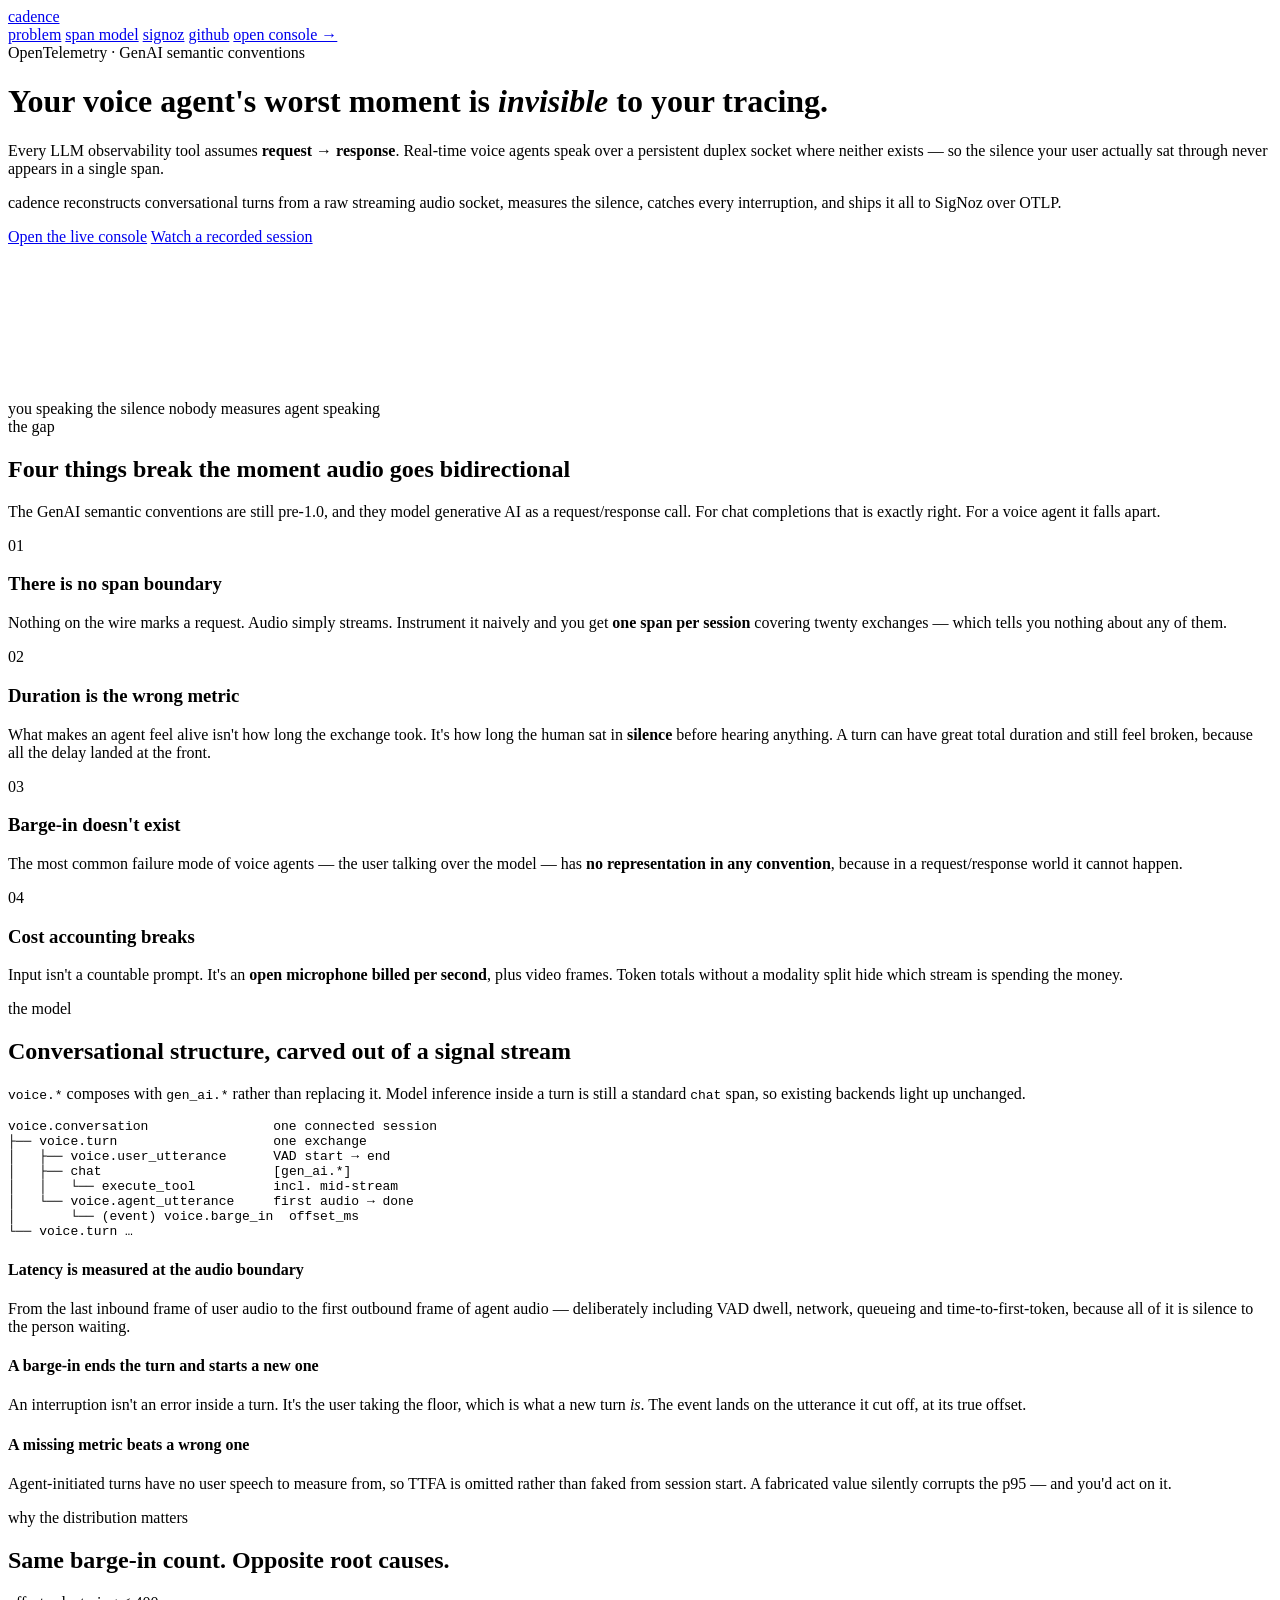
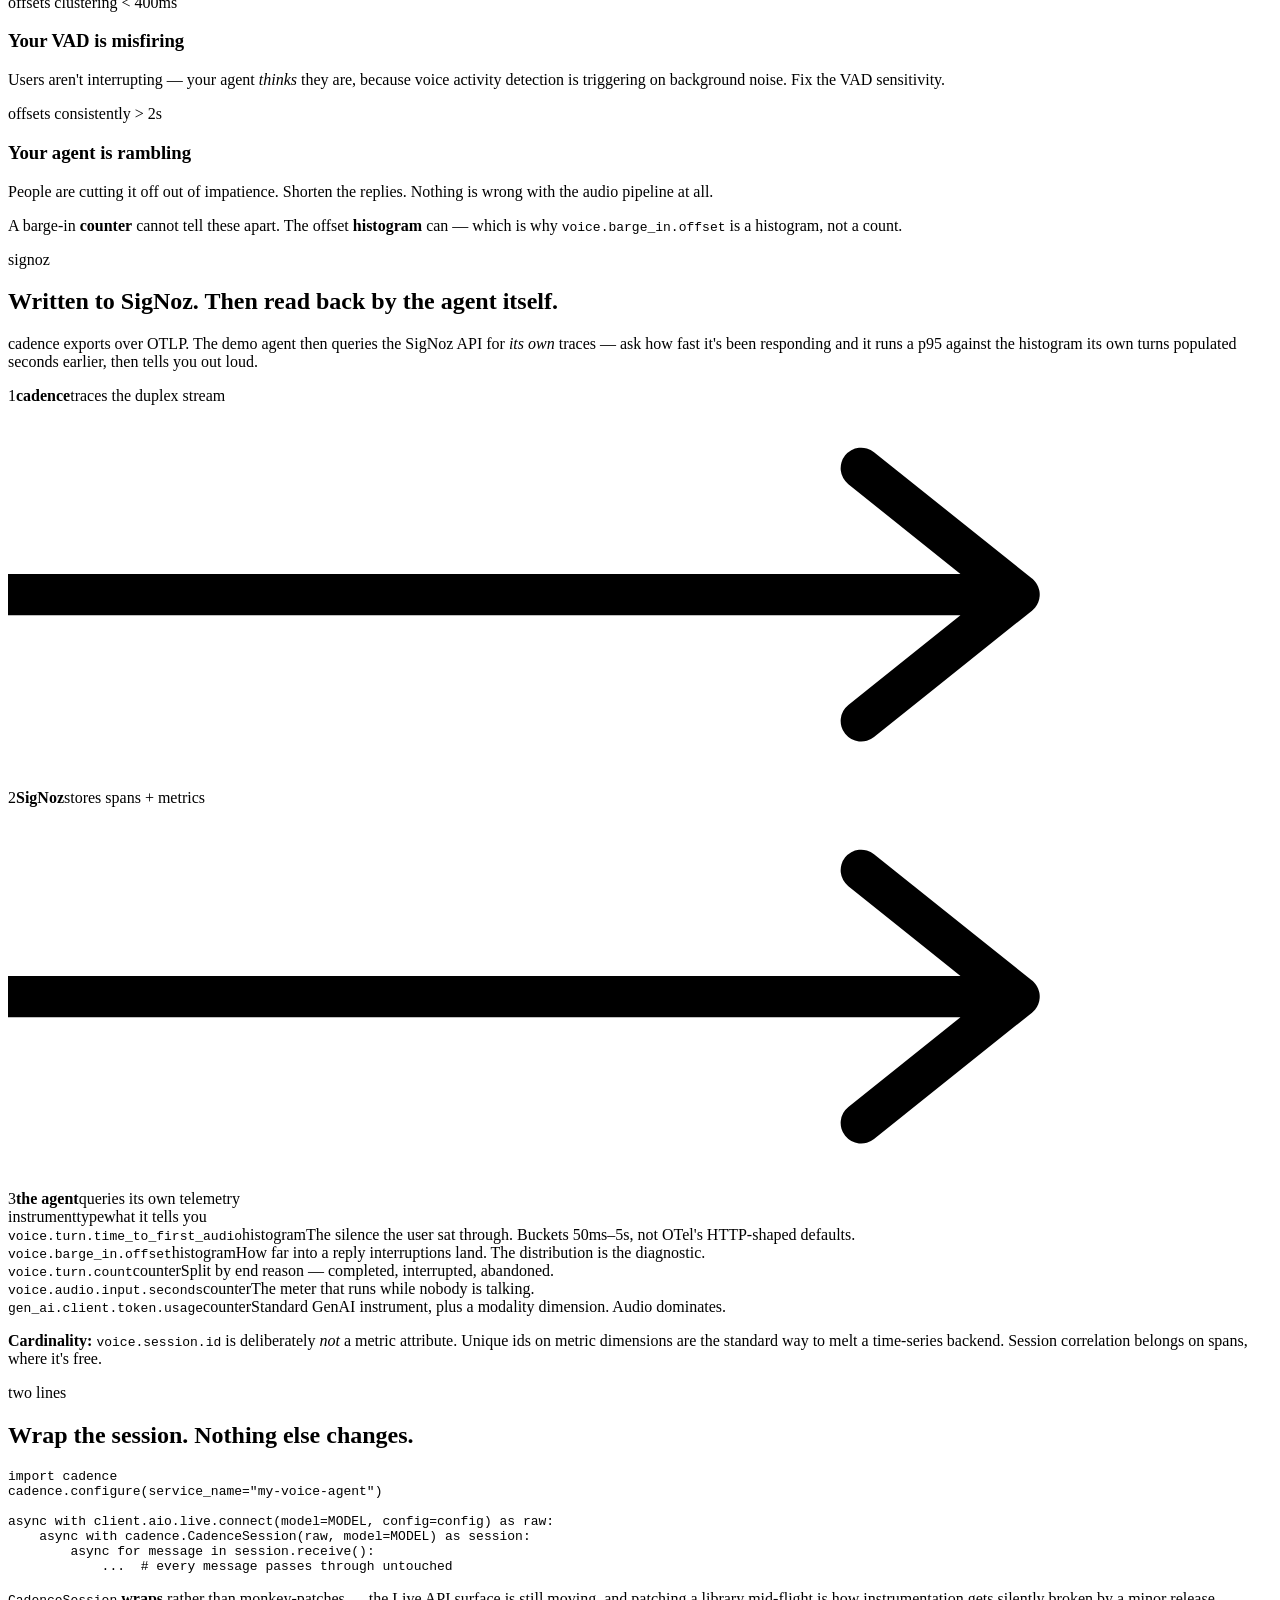
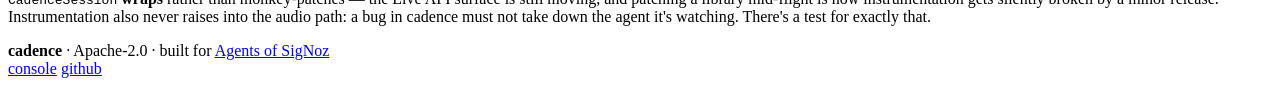
==== app/static/landing.html @ a6b7bd22 "Add landing page, Dockerfile, and blog draft The console alone gave a visitor no way to understand w" ====
<!doctype html>
<html lang="en">
<head>
  <meta charset="utf-8" />
  <meta name="viewport" content="width=device-width, initial-scale=1" />
  <title>Cadence — observability for real-time voice agents</title>
  <meta name="description" content="OpenTelemetry instrumentation for real-time, full-duplex voice agents. Turn boundaries, time-to-first-audio, and barge-in — traced to SigNoz." />
  <link rel="preconnect" href="https://fonts.googleapis.com" />
  <link rel="preconnect" href="https://fonts.gstatic.com" crossorigin />
  <link href="https://fonts.googleapis.com/css2?family=Inter:wght@400;500;600;700;800&family=JetBrains+Mono:wght@400;500;700&display=swap" rel="stylesheet" />
  <link rel="stylesheet" href="/static/css/landing.css" />
</head>
<body>
<div class="grain" aria-hidden="true"></div>

<nav class="nav">
  <a class="brand" href="/">
    <span class="mark" aria-hidden="true"></span>
    <span class="wordmark">cadence</span>
  </a>
  <div class="nav-links">
    <a href="#problem">problem</a>
    <a href="#model">span model</a>
    <a href="#signoz">signoz</a>
    <a href="https://github.com/preethamresearch/cadence" target="_blank" rel="noopener">github</a>
    <a class="cta" href="/console">open console →</a>
  </div>
</nav>

<!-- ── hero ─────────────────────────────────────────────── -->
<header class="hero">
  <div class="hero-copy">
    <span class="eyebrow">OpenTelemetry · GenAI semantic conventions</span>
    <h1>Your voice agent's worst moment is <em>invisible</em> to your tracing.</h1>
    <p class="lede">
      Every LLM observability tool assumes <b>request → response</b>. Real-time
      voice agents speak over a persistent duplex socket where neither exists —
      so the silence your user actually sat through never appears in a single span.
    </p>
    <p class="sub">
      cadence reconstructs conversational turns from a raw streaming audio
      socket, measures the silence, catches every interruption, and ships it
      all to SigNoz over OTLP.
    </p>
    <div class="hero-actions">
      <a class="btn primary" href="/console">Open the live console</a>
      <a class="btn ghost" href="/console?replay=1">Watch a recorded session</a>
    </div>
  </div>

  <div class="hero-visual">
    <canvas id="hero-ribbon" aria-hidden="true"></canvas>
    <div class="hero-annotations">
      <span class="ann user">you speaking</span>
      <span class="ann gap">the silence nobody measures</span>
      <span class="ann agent">agent speaking</span>
    </div>
  </div>
</header>

<!-- ── the problem ──────────────────────────────────────── -->
<section class="band" id="problem">
  <div class="band-head">
    <span class="kicker">the gap</span>
    <h2>Four things break the moment audio goes bidirectional</h2>
    <p>
      The GenAI semantic conventions are still pre-1.0, and they model
      generative AI as a request/response call. For chat completions that is
      exactly right. For a voice agent it falls apart.
    </p>
  </div>

  <div class="cards">
    <article class="card">
      <span class="card-n">01</span>
      <h3>There is no span boundary</h3>
      <p>
        Nothing on the wire marks a request. Audio simply streams. Instrument it
        naively and you get <b>one span per session</b> covering twenty
        exchanges — which tells you nothing about any of them.
      </p>
    </article>
    <article class="card">
      <span class="card-n">02</span>
      <h3>Duration is the wrong metric</h3>
      <p>
        What makes an agent feel alive isn't how long the exchange took. It's how
        long the human sat in <b>silence</b> before hearing anything. A turn can
        have great total duration and still feel broken, because all the delay
        landed at the front.
      </p>
    </article>
    <article class="card">
      <span class="card-n">03</span>
      <h3>Barge-in doesn't exist</h3>
      <p>
        The most common failure mode of voice agents — the user talking over the
        model — has <b>no representation in any convention</b>, because in a
        request/response world it cannot happen.
      </p>
    </article>
    <article class="card">
      <span class="card-n">04</span>
      <h3>Cost accounting breaks</h3>
      <p>
        Input isn't a countable prompt. It's an <b>open microphone billed per
        second</b>, plus video frames. Token totals without a modality split hide
        which stream is spending the money.
      </p>
    </article>
  </div>
</section>

<!-- ── span model ───────────────────────────────────────── -->
<section class="band alt" id="model">
  <div class="band-head">
    <span class="kicker">the model</span>
    <h2>Conversational structure, carved out of a signal stream</h2>
    <p>
      <code>voice.*</code> composes with <code>gen_ai.*</code> rather than
      replacing it. Model inference inside a turn is still a standard
      <code>chat</code> span, so existing backends light up unchanged.
    </p>
  </div>

  <div class="model-grid">
    <pre class="tree"><span class="t-root">voice.conversation</span>                <span class="t-c">one connected session</span>
├── <span class="t-turn">voice.turn</span>                    <span class="t-c">one exchange</span>
│   ├── <span class="t-user">voice.user_utterance</span>      <span class="t-c">VAD start → end</span>
│   ├── <span class="t-chat">chat</span>                      <span class="t-c">[gen_ai.*]</span>
│   │   └── <span class="t-chat">execute_tool</span>          <span class="t-c">incl. mid-stream</span>
│   └── <span class="t-agent">voice.agent_utterance</span>     <span class="t-c">first audio → done</span>
│       └── <span class="t-barge">(event) voice.barge_in</span>  <span class="t-c">offset_ms</span>
└── <span class="t-turn">voice.turn</span> …</pre>

    <div class="decisions">
      <div class="decision">
        <h4>Latency is measured at the audio boundary</h4>
        <p>
          From the last inbound frame of user audio to the first outbound frame
          of agent audio — deliberately including VAD dwell, network, queueing
          and time-to-first-token, because all of it is silence to the person
          waiting.
        </p>
      </div>
      <div class="decision">
        <h4>A barge-in ends the turn and starts a new one</h4>
        <p>
          An interruption isn't an error inside a turn. It's the user taking the
          floor, which is what a new turn <em>is</em>. The event lands on the
          utterance it cut off, at its true offset.
        </p>
      </div>
      <div class="decision">
        <h4>A missing metric beats a wrong one</h4>
        <p>
          Agent-initiated turns have no user speech to measure from, so TTFA is
          omitted rather than faked from session start. A fabricated value
          silently corrupts the p95 — and you'd act on it.
        </p>
      </div>
    </div>
  </div>
</section>

<!-- ── diagnostic ───────────────────────────────────────── -->
<section class="band" id="diagnostic">
  <div class="band-head">
    <span class="kicker">why the distribution matters</span>
    <h2>Same barge-in count. Opposite root causes.</h2>
  </div>
  <div class="split">
    <div class="split-half low">
      <span class="split-tag">offsets clustering &lt; 400ms</span>
      <h3>Your VAD is misfiring</h3>
      <p>
        Users aren't interrupting — your agent <em>thinks</em> they are, because
        voice activity detection is triggering on background noise. Fix the VAD
        sensitivity.
      </p>
    </div>
    <div class="split-half high">
      <span class="split-tag">offsets consistently &gt; 2s</span>
      <h3>Your agent is rambling</h3>
      <p>
        People are cutting it off out of impatience. Shorten the replies. Nothing
        is wrong with the audio pipeline at all.
      </p>
    </div>
  </div>
  <p class="split-note">
    A barge-in <b>counter</b> cannot tell these apart. The offset
    <b>histogram</b> can — which is why <code>voice.barge_in.offset</code> is a
    histogram, not a count.
  </p>
</section>

<!-- ── signoz ───────────────────────────────────────────── -->
<section class="band alt" id="signoz">
  <div class="band-head">
    <span class="kicker">signoz</span>
    <h2>Written to SigNoz. Then read back by the agent itself.</h2>
    <p>
      cadence exports over OTLP. The demo agent then queries the SigNoz API for
      <em>its own</em> traces — ask how fast it's been responding and it runs a
      p95 against the histogram its own turns populated seconds earlier, then
      tells you out loud.
    </p>
  </div>

  <div class="loop">
    <div class="loop-step"><span class="loop-n">1</span><b>cadence</b><span>traces the duplex stream</span></div>
    <svg class="loop-arrow" viewBox="0 0 40 12" aria-hidden="true"><path d="M0 6h32m0 0-5-4m5 4-5 4" stroke="currentColor" stroke-width="1.3" fill="none" stroke-linecap="round"/></svg>
    <div class="loop-step"><span class="loop-n">2</span><b>SigNoz</b><span>stores spans + metrics</span></div>
    <svg class="loop-arrow" viewBox="0 0 40 12" aria-hidden="true"><path d="M0 6h32m0 0-5-4m5 4-5 4" stroke="currentColor" stroke-width="1.3" fill="none" stroke-linecap="round"/></svg>
    <div class="loop-step"><span class="loop-n">3</span><b>the agent</b><span>queries its own telemetry</span></div>
  </div>

  <div class="metric-table">
    <div class="mt-head"><span>instrument</span><span>type</span><span>what it tells you</span></div>
    <div class="mt-row"><code>voice.turn.time_to_first_audio</code><span class="mt-t hist">histogram</span><span>The silence the user sat through. Buckets 50ms–5s, not OTel's HTTP-shaped defaults.</span></div>
    <div class="mt-row"><code>voice.barge_in.offset</code><span class="mt-t hist">histogram</span><span>How far into a reply interruptions land. The distribution is the diagnostic.</span></div>
    <div class="mt-row"><code>voice.turn.count</code><span class="mt-t ctr">counter</span><span>Split by end reason — completed, interrupted, abandoned.</span></div>
    <div class="mt-row"><code>voice.audio.input.seconds</code><span class="mt-t ctr">counter</span><span>The meter that runs while nobody is talking.</span></div>
    <div class="mt-row"><code>gen_ai.client.token.usage</code><span class="mt-t ctr">counter</span><span>Standard GenAI instrument, plus a modality dimension. Audio dominates.</span></div>
  </div>

  <p class="note">
    <b>Cardinality:</b> <code>voice.session.id</code> is deliberately <em>not</em>
    a metric attribute. Unique ids on metric dimensions are the standard way to
    melt a time-series backend. Session correlation belongs on spans, where it's free.
  </p>
</section>

<!-- ── quickstart ───────────────────────────────────────── -->
<section class="band" id="start">
  <div class="band-head">
    <span class="kicker">two lines</span>
    <h2>Wrap the session. Nothing else changes.</h2>
  </div>
  <pre class="code"><span class="c-k">import</span> cadence
cadence.configure(service_name=<span class="c-s">"my-voice-agent"</span>)

<span class="c-k">async with</span> client.aio.live.connect(model=MODEL, config=config) <span class="c-k">as</span> raw:
    <span class="c-k">async with</span> cadence.CadenceSession(raw, model=MODEL) <span class="c-k">as</span> session:
        <span class="c-k">async for</span> message <span class="c-k">in</span> session.receive():
            ...  <span class="c-c"># every message passes through untouched</span></pre>
  <p class="note">
    <code>CadenceSession</code> <b>wraps</b> rather than monkey-patches — the
    Live API surface is still moving, and patching a library mid-flight is how
    instrumentation gets silently broken by a minor release. Instrumentation
    also never raises into the audio path: a bug in cadence must not take down
    the agent it's watching. There's a test for exactly that.
  </p>
</section>

<footer class="foot">
  <div>
    <span class="mark small" aria-hidden="true"></span>
    <b>cadence</b> · Apache-2.0 ·
    built for <a href="https://www.wemakedevs.org/hackathons/signoz" target="_blank" rel="noopener">Agents of SigNoz</a>
  </div>
  <div class="foot-links">
    <a href="/console">console</a>
    <a href="https://github.com/preethamresearch/cadence" target="_blank" rel="noopener">github</a>
  </div>
</footer>

<script type="module" src="/static/js/landing.js"></script>
</body>
</html>
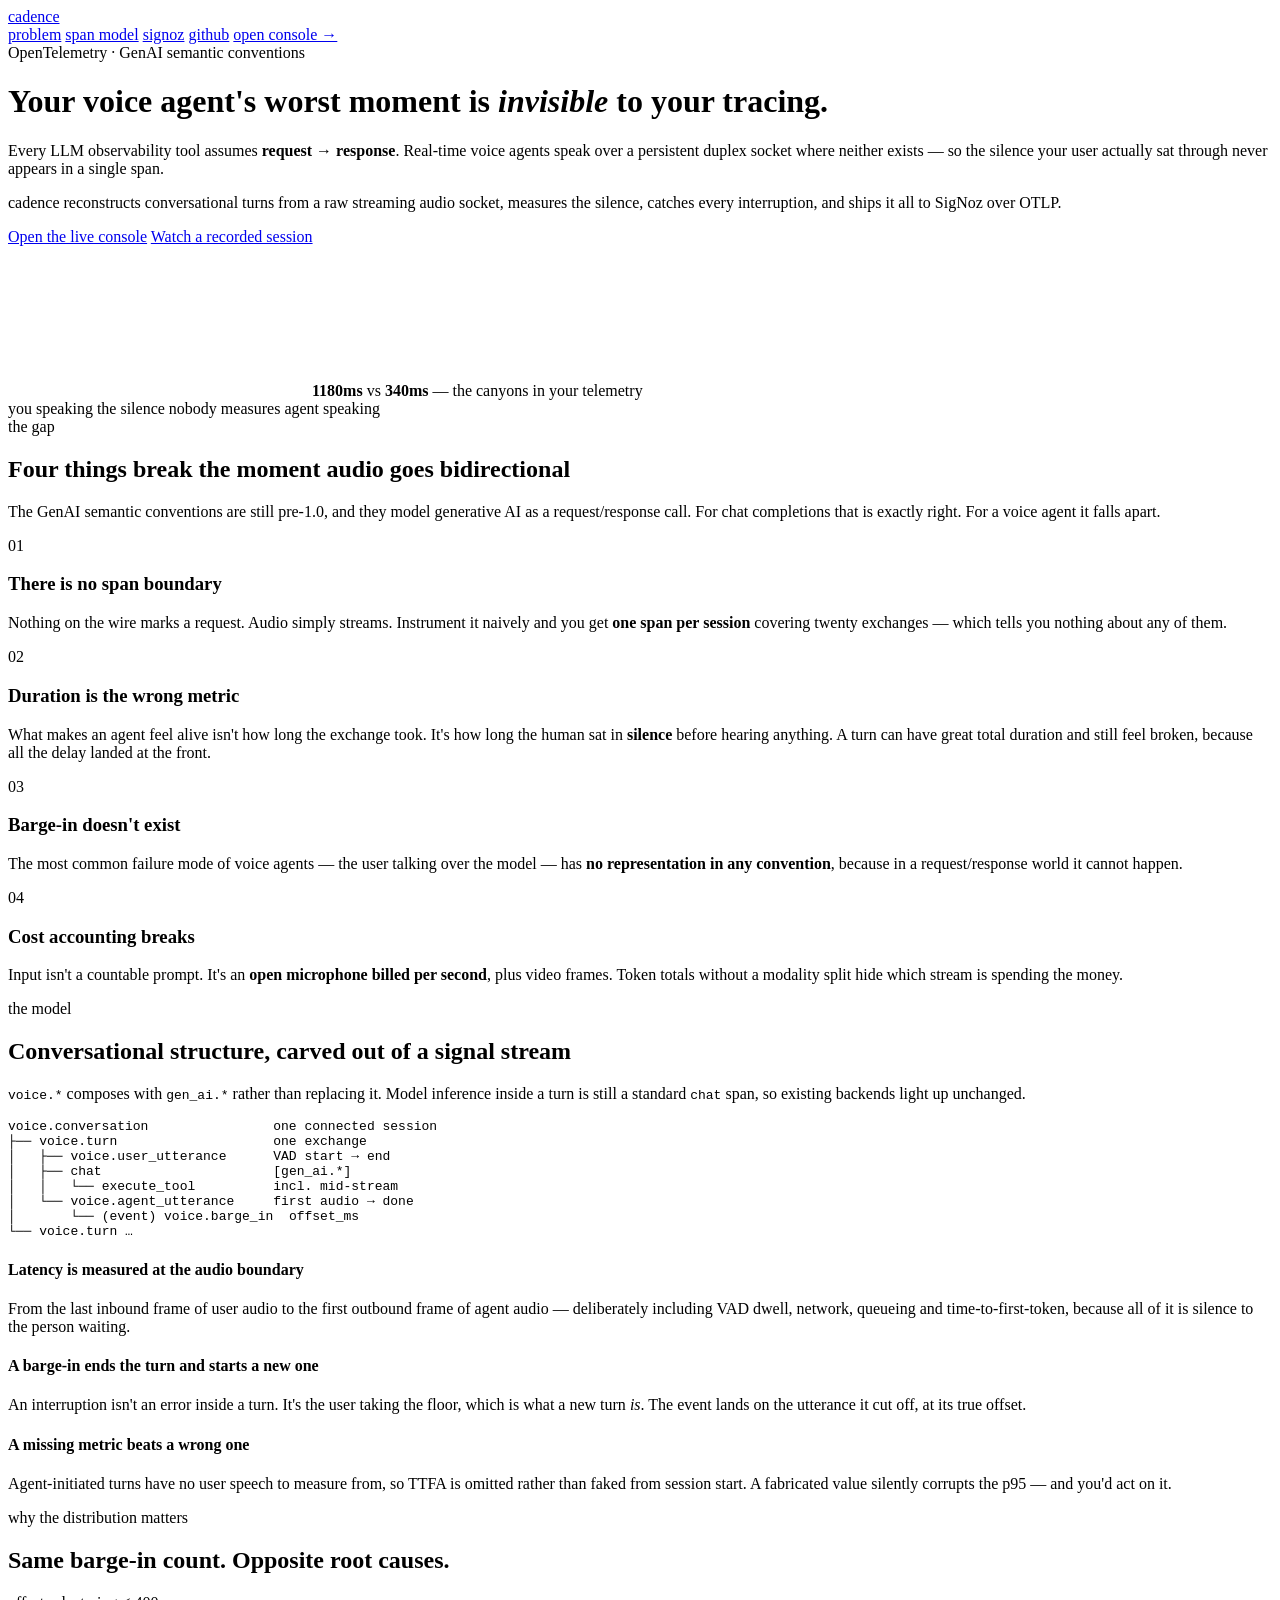
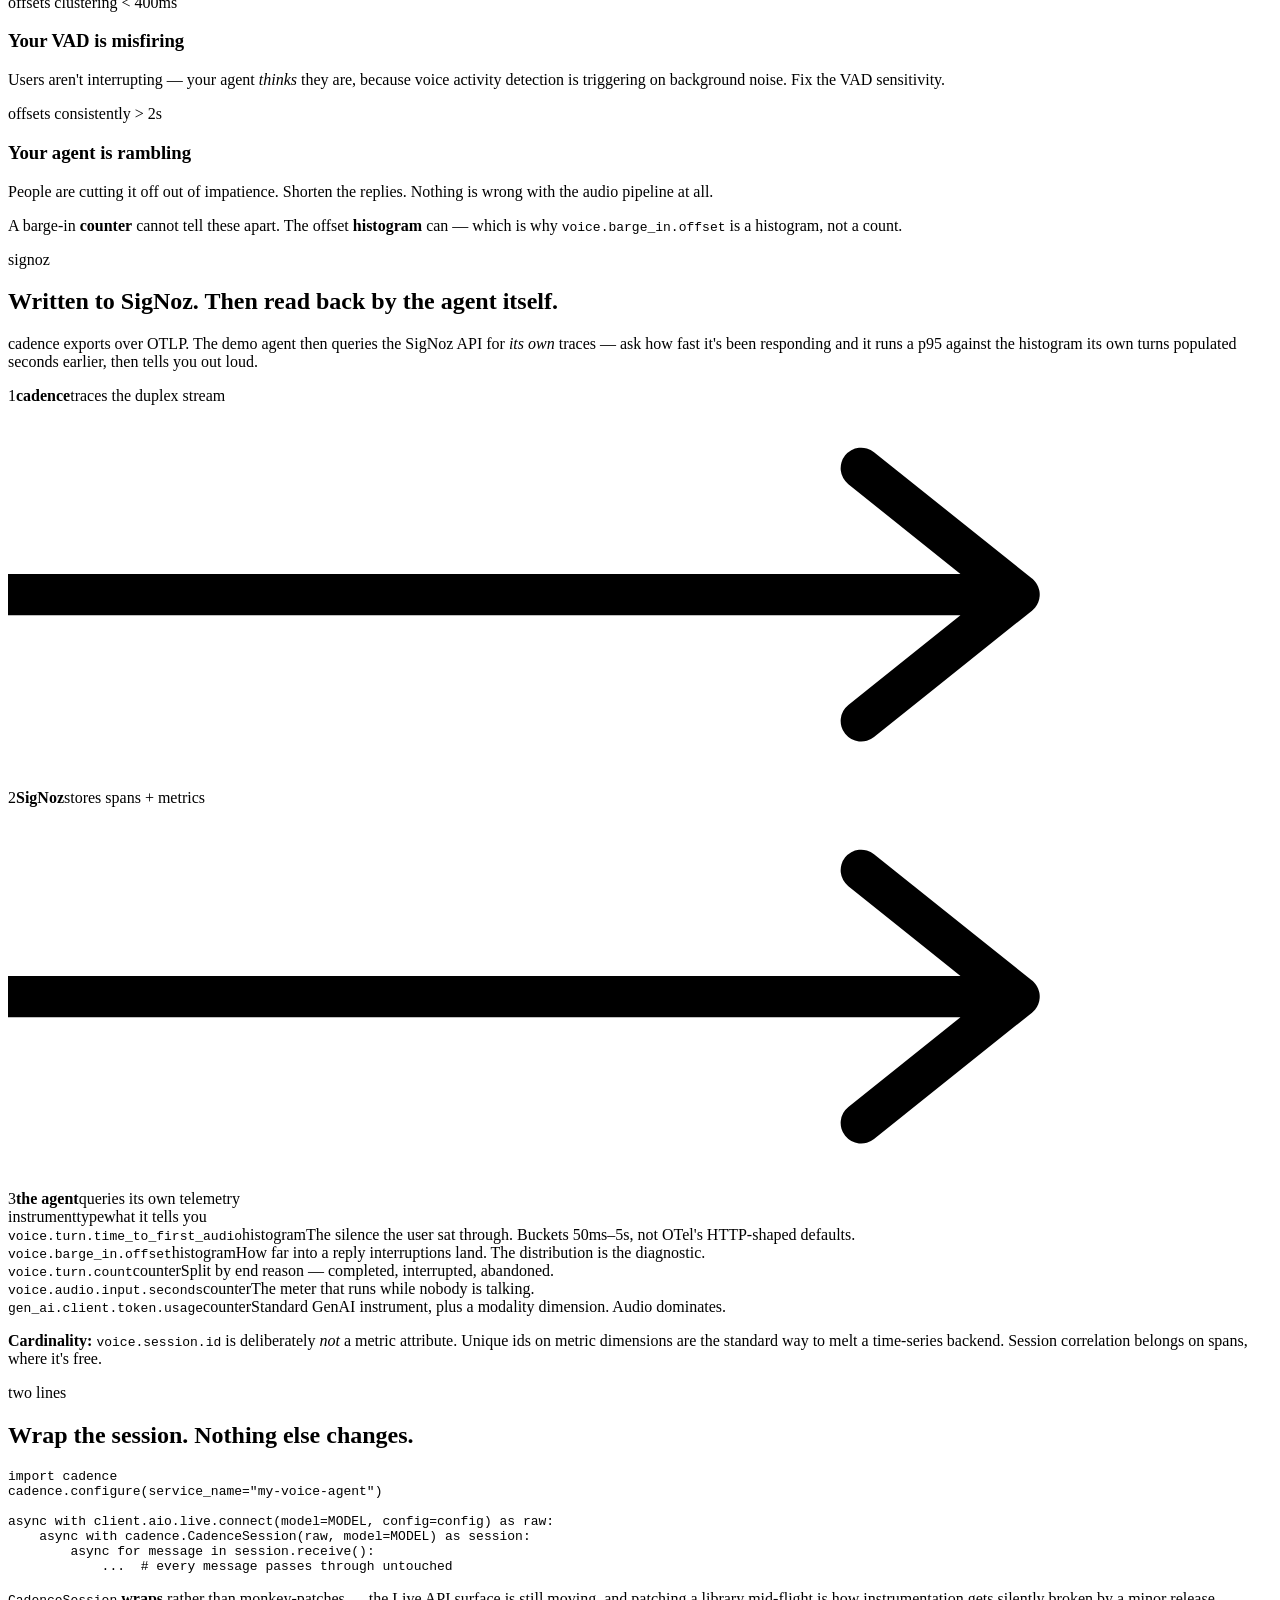
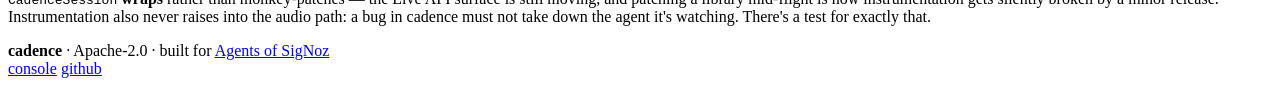
==== commit ee854fd6: "Lock realtime.* schema; add Conversation SLO and regression attribution Schema is now a versioned pu" ====
--- a/app/static/landing.html
+++ b/app/static/landing.html
@@ -50,6 +50,9 @@
 
   <div class="hero-visual">
     <canvas id="hero-ribbon" aria-hidden="true"></canvas>
+    <span class="canyon-label">
+      <b>1180ms</b> vs <b>340ms</b> — the canyons in your telemetry
+    </span>
     <div class="hero-annotations">
       <span class="ann user">you speaking</span>
       <span class="ann gap">the silence nobody measures</span>
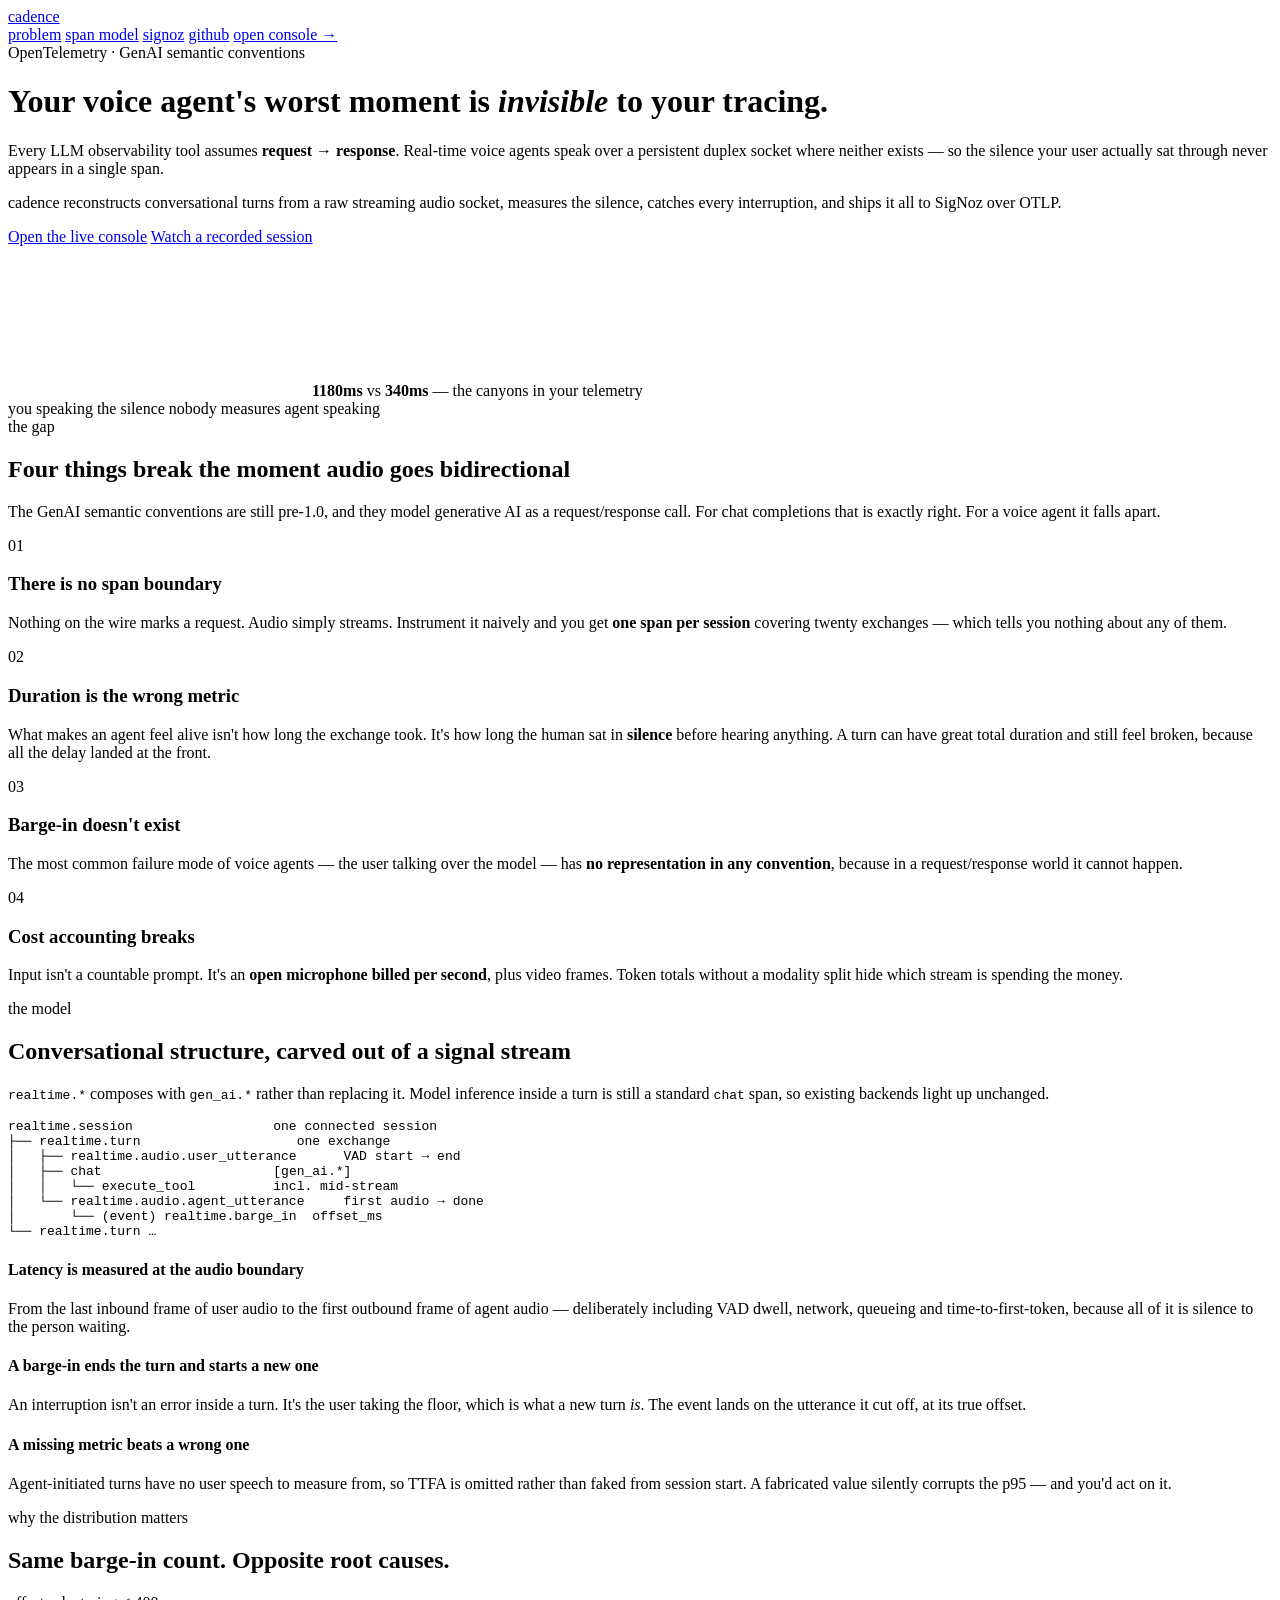
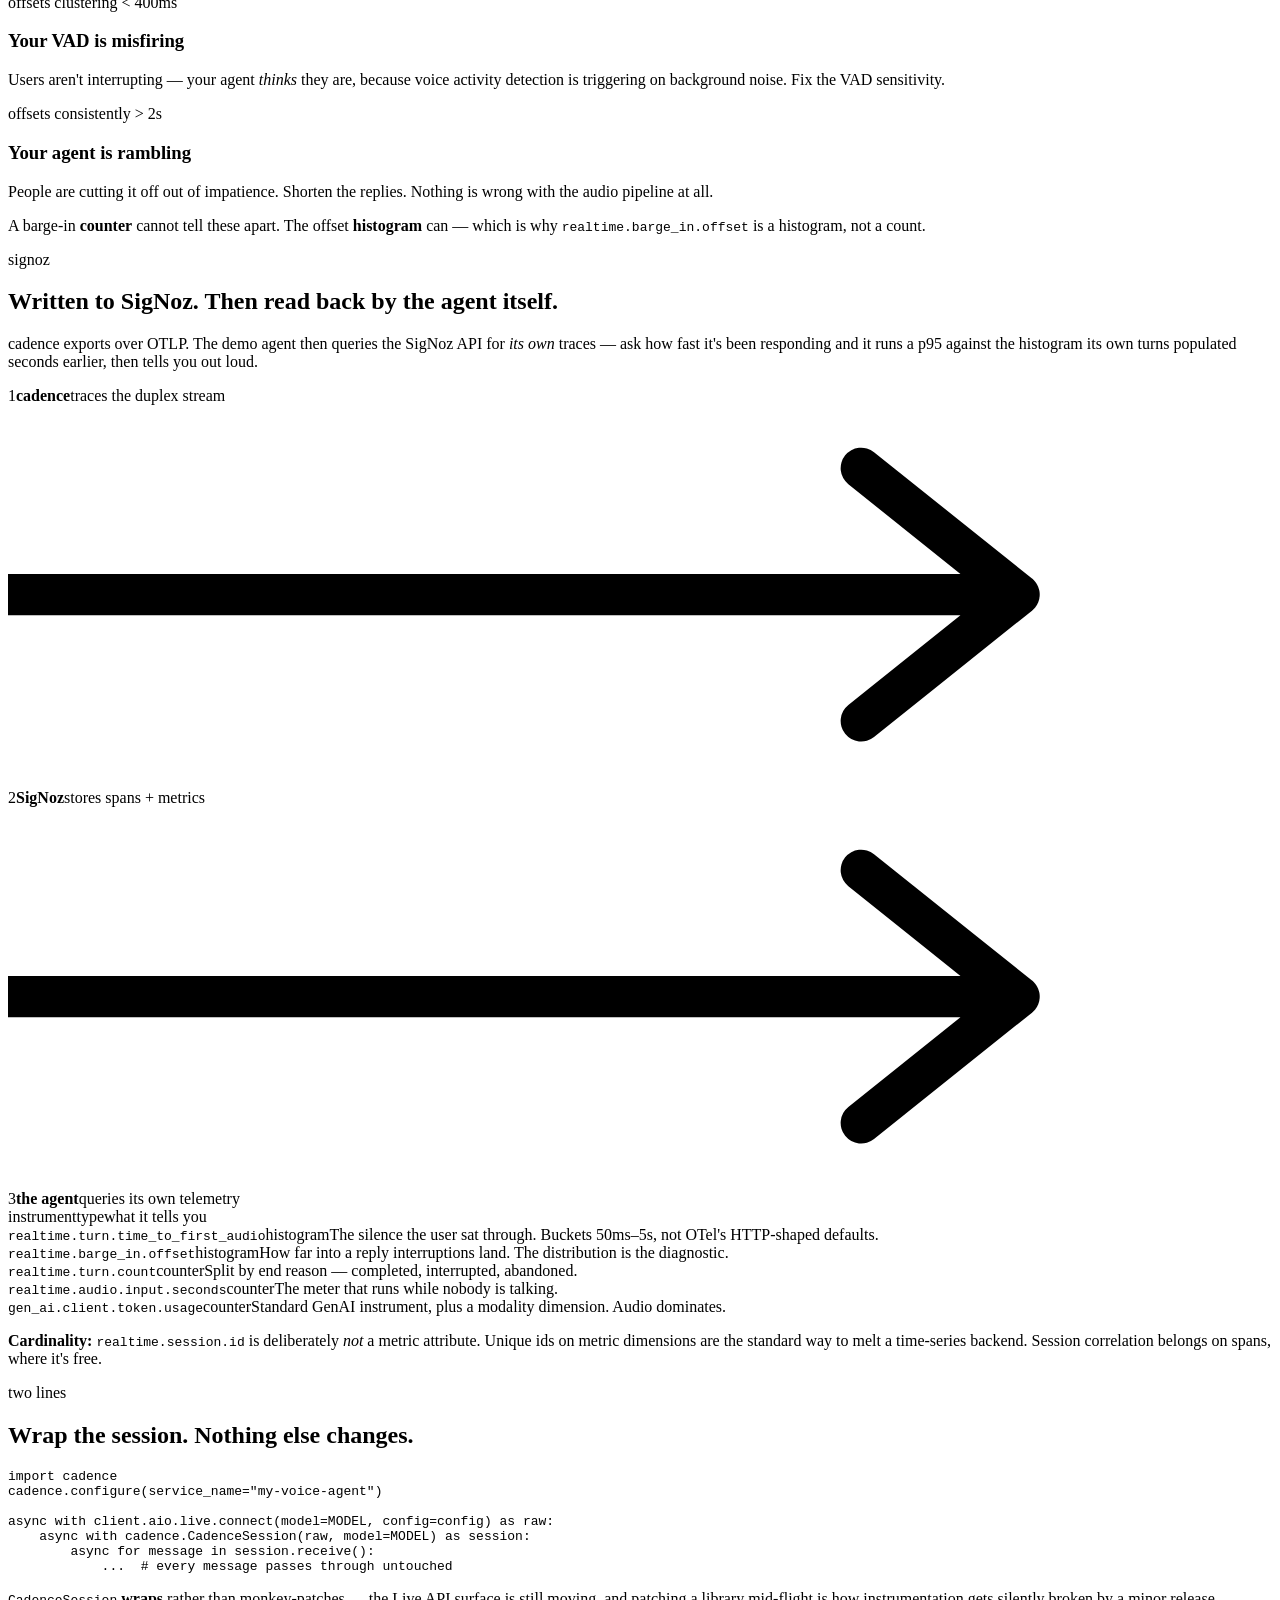
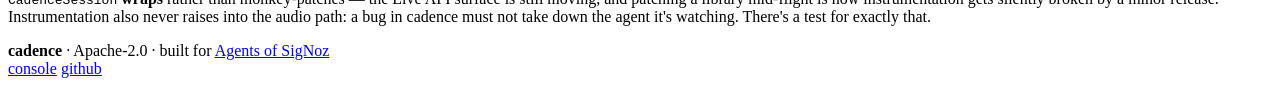
==== commit 18ab350a: "Update landing page to the locked realtime.* schema The page still advertised voice.* names after th" ====
--- a/app/static/landing.html
+++ b/app/static/landing.html
@@ -4,7 +4,7 @@
   <meta charset="utf-8" />
   <meta name="viewport" content="width=device-width, initial-scale=1" />
   <title>Cadence — observability for real-time voice agents</title>
-  <meta name="description" content="OpenTelemetry instrumentation for real-time, full-duplex voice agents. Turn boundaries, time-to-first-audio, and barge-in — traced to SigNoz." />
+  <meta name="description" content="Telemetry for real-time multimodal agents. Turn boundaries, time-to-first-audio, barge-in, and a Conversation SLO — traced to SigNoz over OpenTelemetry." />
   <link rel="preconnect" href="https://fonts.googleapis.com" />
   <link rel="preconnect" href="https://fonts.gstatic.com" crossorigin />
   <link href="https://fonts.googleapis.com/css2?family=Inter:wght@400;500;600;700;800&family=JetBrains+Mono:wght@400;500;700&display=swap" rel="stylesheet" />
@@ -120,21 +120,21 @@
     <span class="kicker">the model</span>
     <h2>Conversational structure, carved out of a signal stream</h2>
     <p>
-      <code>voice.*</code> composes with <code>gen_ai.*</code> rather than
+      <code>realtime.*</code> composes with <code>gen_ai.*</code> rather than
       replacing it. Model inference inside a turn is still a standard
       <code>chat</code> span, so existing backends light up unchanged.
     </p>
   </div>
 
   <div class="model-grid">
-    <pre class="tree"><span class="t-root">voice.conversation</span>                <span class="t-c">one connected session</span>
-├── <span class="t-turn">voice.turn</span>                    <span class="t-c">one exchange</span>
-│   ├── <span class="t-user">voice.user_utterance</span>      <span class="t-c">VAD start → end</span>
+    <pre class="tree"><span class="t-root">realtime.session</span>                  <span class="t-c">one connected session</span>
+├── <span class="t-turn">realtime.turn</span>                    <span class="t-c">one exchange</span>
+│   ├── <span class="t-user">realtime.audio.user_utterance</span>      <span class="t-c">VAD start → end</span>
 │   ├── <span class="t-chat">chat</span>                      <span class="t-c">[gen_ai.*]</span>
 │   │   └── <span class="t-chat">execute_tool</span>          <span class="t-c">incl. mid-stream</span>
-│   └── <span class="t-agent">voice.agent_utterance</span>     <span class="t-c">first audio → done</span>
-│       └── <span class="t-barge">(event) voice.barge_in</span>  <span class="t-c">offset_ms</span>
-└── <span class="t-turn">voice.turn</span> …</pre>
+│   └── <span class="t-agent">realtime.audio.agent_utterance</span>     <span class="t-c">first audio → done</span>
+│       └── <span class="t-barge">(event) realtime.barge_in</span>  <span class="t-c">offset_ms</span>
+└── <span class="t-turn">realtime.turn</span> …</pre>
 
     <div class="decisions">
       <div class="decision">
@@ -193,7 +193,7 @@
   </div>
   <p class="split-note">
     A barge-in <b>counter</b> cannot tell these apart. The offset
-    <b>histogram</b> can — which is why <code>voice.barge_in.offset</code> is a
+    <b>histogram</b> can — which is why <code>realtime.barge_in.offset</code> is a
     histogram, not a count.
   </p>
 </section>
@@ -221,15 +221,15 @@
 
   <div class="metric-table">
     <div class="mt-head"><span>instrument</span><span>type</span><span>what it tells you</span></div>
-    <div class="mt-row"><code>voice.turn.time_to_first_audio</code><span class="mt-t hist">histogram</span><span>The silence the user sat through. Buckets 50ms–5s, not OTel's HTTP-shaped defaults.</span></div>
-    <div class="mt-row"><code>voice.barge_in.offset</code><span class="mt-t hist">histogram</span><span>How far into a reply interruptions land. The distribution is the diagnostic.</span></div>
-    <div class="mt-row"><code>voice.turn.count</code><span class="mt-t ctr">counter</span><span>Split by end reason — completed, interrupted, abandoned.</span></div>
-    <div class="mt-row"><code>voice.audio.input.seconds</code><span class="mt-t ctr">counter</span><span>The meter that runs while nobody is talking.</span></div>
+    <div class="mt-row"><code>realtime.turn.time_to_first_audio</code><span class="mt-t hist">histogram</span><span>The silence the user sat through. Buckets 50ms–5s, not OTel's HTTP-shaped defaults.</span></div>
+    <div class="mt-row"><code>realtime.barge_in.offset</code><span class="mt-t hist">histogram</span><span>How far into a reply interruptions land. The distribution is the diagnostic.</span></div>
+    <div class="mt-row"><code>realtime.turn.count</code><span class="mt-t ctr">counter</span><span>Split by end reason — completed, interrupted, abandoned.</span></div>
+    <div class="mt-row"><code>realtime.audio.input.seconds</code><span class="mt-t ctr">counter</span><span>The meter that runs while nobody is talking.</span></div>
     <div class="mt-row"><code>gen_ai.client.token.usage</code><span class="mt-t ctr">counter</span><span>Standard GenAI instrument, plus a modality dimension. Audio dominates.</span></div>
   </div>
 
   <p class="note">
-    <b>Cardinality:</b> <code>voice.session.id</code> is deliberately <em>not</em>
+    <b>Cardinality:</b> <code>realtime.session.id</code> is deliberately <em>not</em>
     a metric attribute. Unique ids on metric dimensions are the standard way to
     melt a time-series backend. Session correlation belongs on spans, where it's free.
   </p>
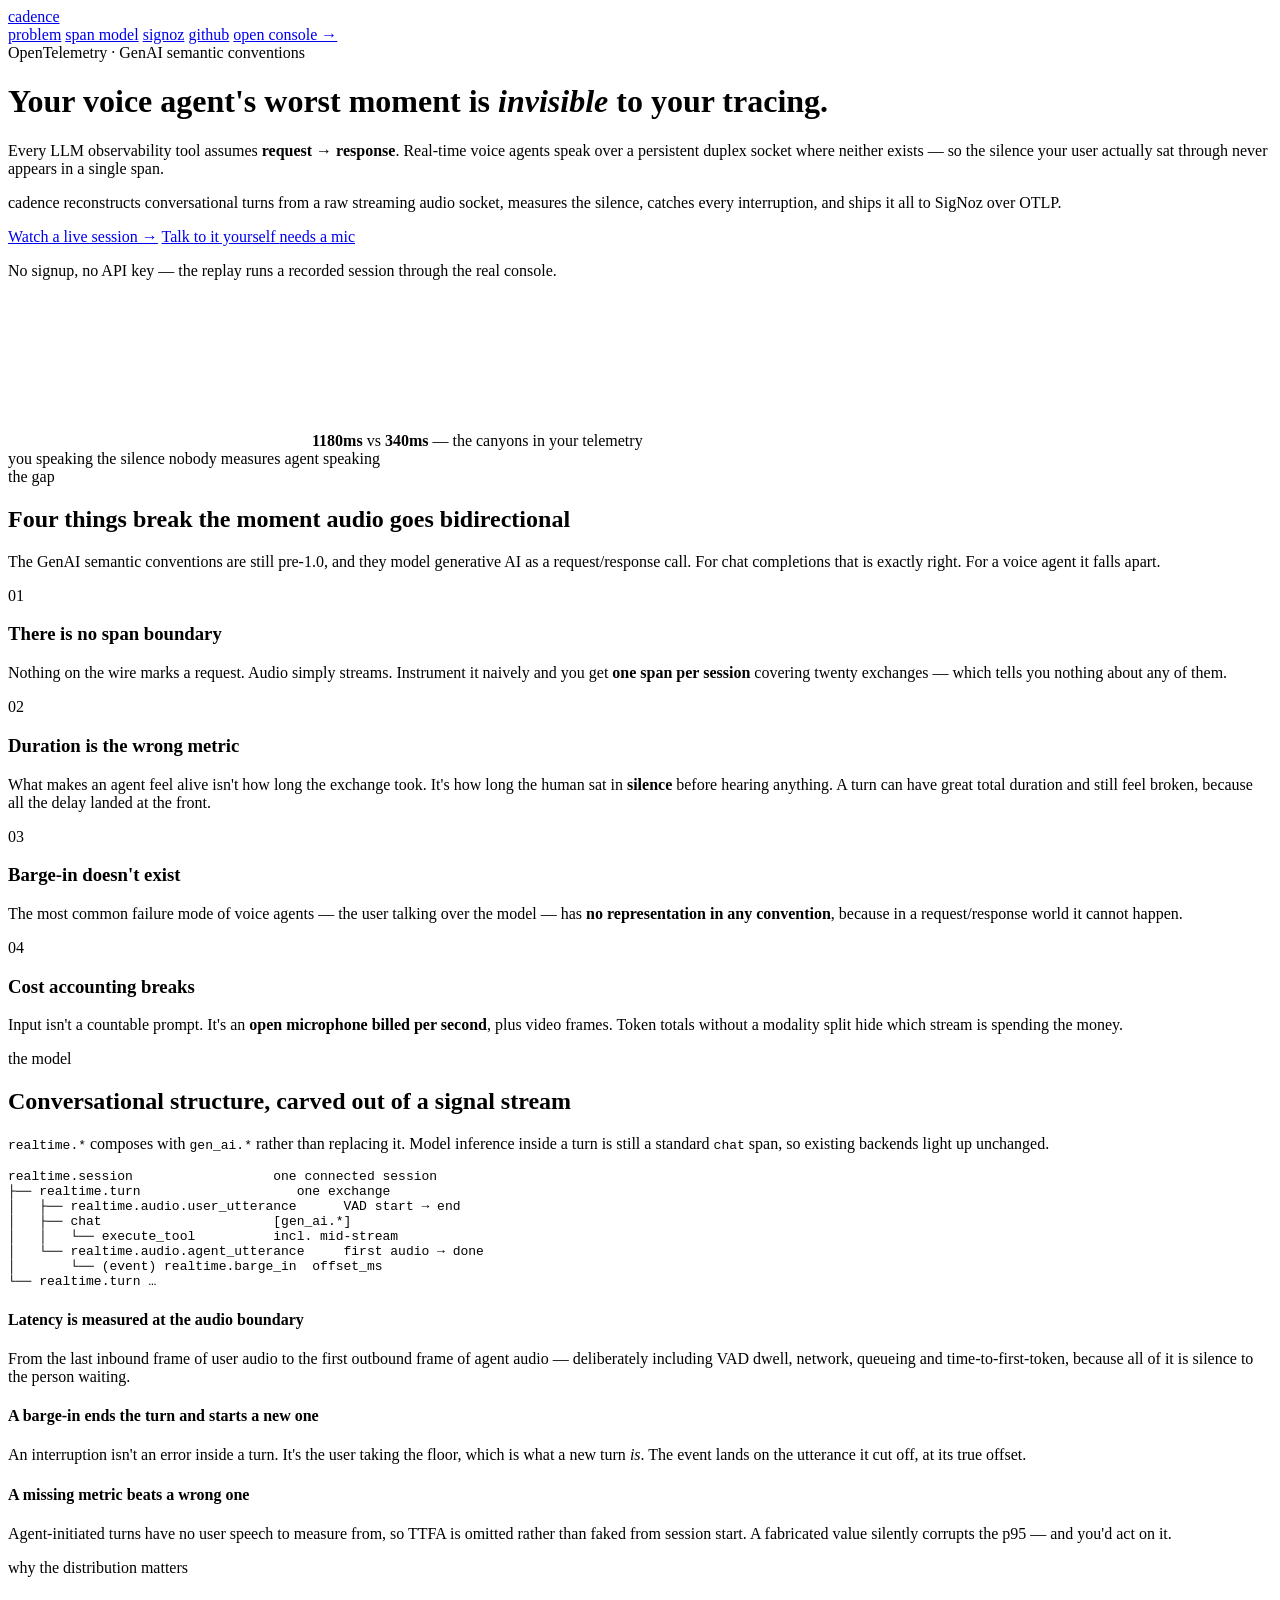
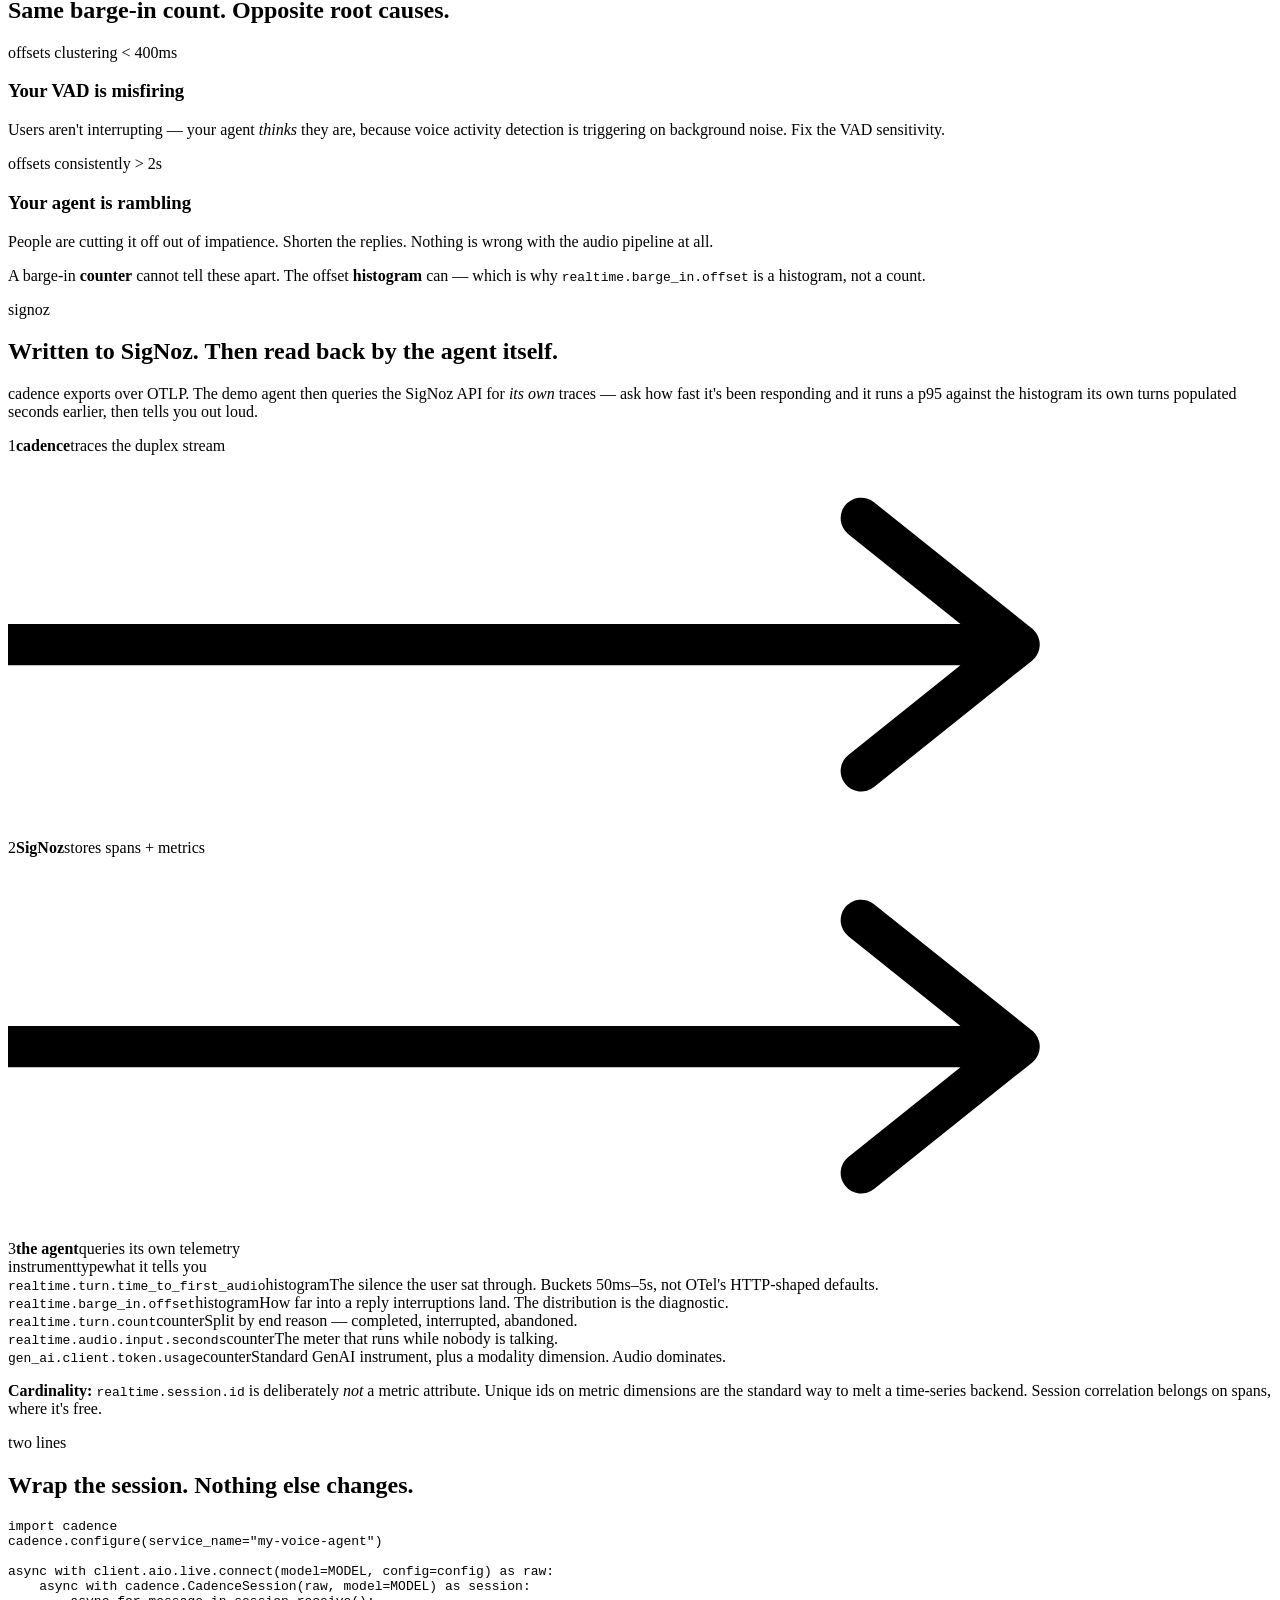
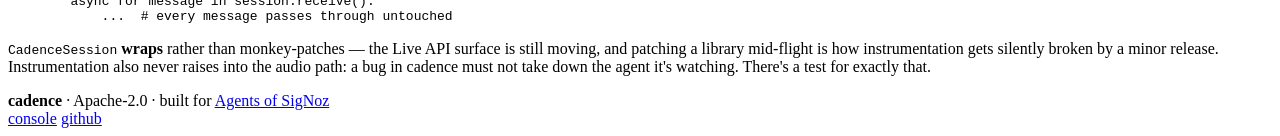
==== commit 59ff1d74: "Make the zero-setup path the primary CTA A first-time visitor — a judge, most importantly — has no m" ====
--- a/app/static/landing.html
+++ b/app/static/landing.html
@@ -43,9 +43,14 @@
       all to SigNoz over OTLP.
     </p>
     <div class="hero-actions">
-      <a class="btn primary" href="/console">Open the live console</a>
-      <a class="btn ghost" href="/console?replay=1">Watch a recorded session</a>
-    </div>
+      <!-- Replay is the primary action on purpose: a first-time visitor has no
+           microphone permission granted and no API key, so "open the live
+           console" is a dead end for them. The zero-setup path has to be the
+           one that works on the first click. -->
+      <a class="btn primary" href="/console?replay=1">Watch a live session →</a>
+      <a class="btn ghost" href="/console">Talk to it yourself <span class="btn-note">needs a mic</span></a>
+    </div>
+    <p class="no-setup">No signup, no API key — the replay runs a recorded session through the real console.</p>
   </div>
 
   <div class="hero-visual">
